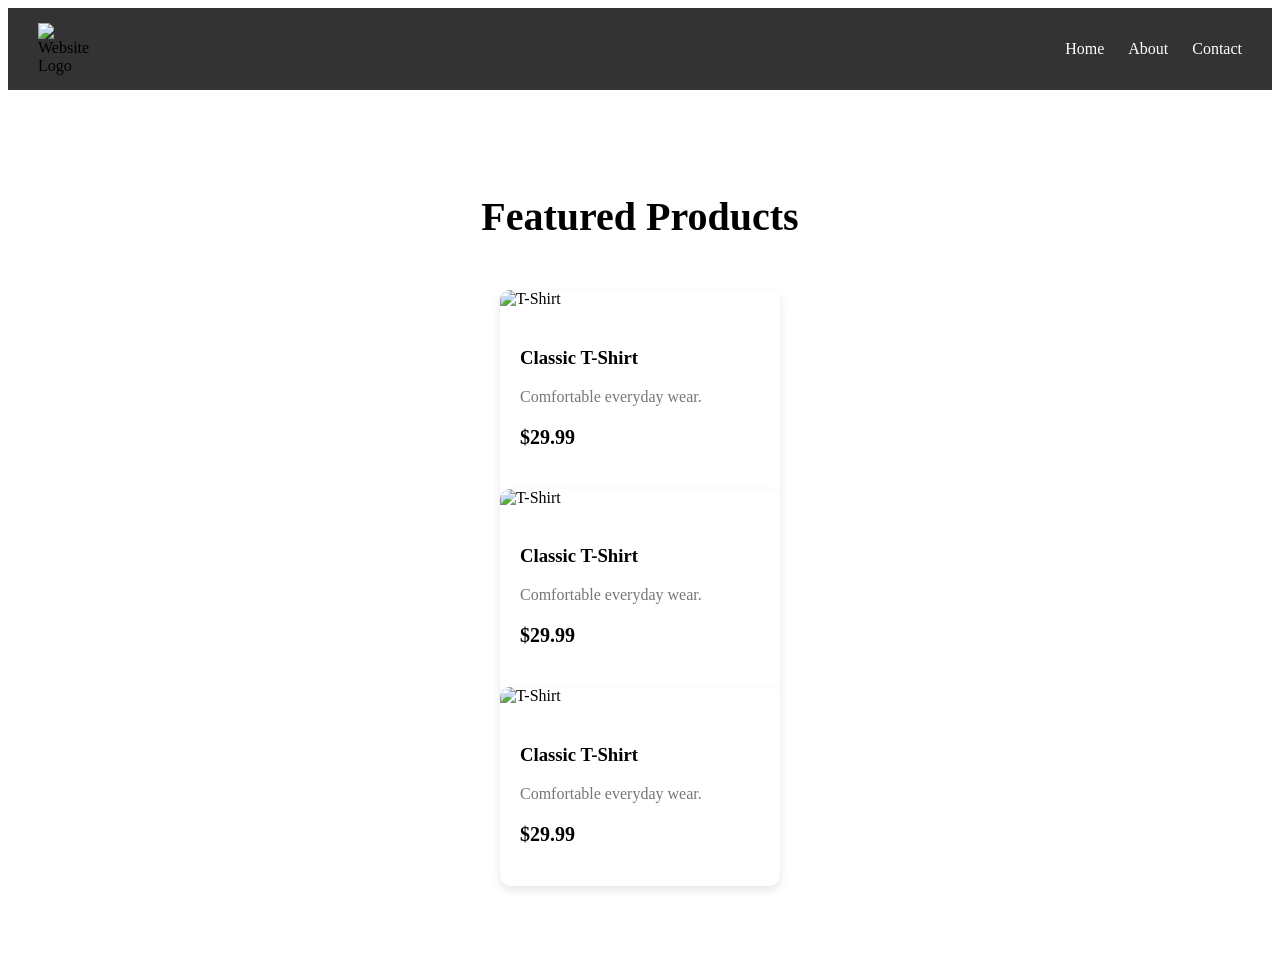
==== index.html @ 225a1d2d "homework done" ====
<!DOCTYPE html>
<html lang="en">
<head>
    <meta charset="UTF-8">
    <meta name="viewport" content="width=device-width, initial-scale=1.0">
    <title>Computer Science 104</title>
</head>
<body>
    <nav style="display: flex; justify-content: space-between; align-items: center; background: #333; padding: 15px 30px;">
  
  <div href="index.html" style="display: flex; align-items: center; text-decoration: none;">
    <img 
  src="icons8-hanger-64.png" 
  alt="Website Logo" 
  style="width: 60px; height: auto;"
>
  </div>

  <div style="display: flex; gap: 24px;">
    <a href="#" style="color: white; text-decoration: none;">Home</a>
    <a href="#" style="color: white; text-decoration: none;">About</a>
    <a href="#" style="color: white; text-decoration: none;">Contact</a>
  </div>
</nav>
  
<section style="padding:70px 40px;">

    <h2 style="text-align:center; font-size:40px; margin-bottom:50px;">
      Featured Products
    </h2>

    <div style="
      display:flex;
      gap:30px;
      justify-content:center;
      flex-wrap:wrap;
    ">

      <!-- Product Card -->
      <div style="
        background:white;
        width:280px;
        border-radius:10px;
        overflow:hidden;
        box-shadow:0 4px 10px rgba(0,0,0,0.1);
      ">

        <img 
          src="https://images.unsplash.com/photo-1521572163474-6864f9cf17ab?q=80&w=800&auto=format&fit=crop"
          alt="T-Shirt"
          style="width:100%; height:320px; object-fit:cover;"
        >

        <div style="padding:20px;">
          <h3>Classic T-Shirt</h3>
          <p style="color:#777;">Comfortable everyday wear.</p>
          <p style="font-size:20px; font-weight:bold;">$29.99</p>
        </div>

        <!-- Product Card -->
      <div style="
        background:white;
        width:280px;
        border-radius:10px;
        overflow:hidden;
        box-shadow:0 4px 10px rgba(0,0,0,0.1);
      ">

        <img 
          src="https://images.unsplash.com/photo-1521572163474-6864f9cf17ab?q=80&w=800&auto=format&fit=crop"
          alt="T-Shirt"
          style="width:100%; height:320px; object-fit:cover;"
        >

        <div style="padding:20px;">
          <h3>Classic T-Shirt</h3>
          <p style="color:#777;">Comfortable everyday wear.</p>
          <p style="font-size:20px; font-weight:bold;">$29.99</p>
        </div>

        <!-- Product Card -->
      <div style="
        background:white;
        width:280px;
        border-radius:10px;
        overflow:hidden;
        box-shadow:0 4px 10px rgba(0,0,0,0.1);
      ">

        <img 
          src="https://images.unsplash.com/photo-1521572163474-6864f9cf17ab?q=80&w=800&auto=format&fit=crop"
          alt="T-Shirt"
          style="width:100%; height:320px; object-fit:cover;"
        >

        <div style="padding:20px;">
          <h3>Classic T-Shirt</h3>
          <p style="color:#777;">Comfortable everyday wear.</p>
          <p style="font-size:20px; font-weight:bold;">$29.99</p>
        </div>

      </div>
    </section>
</body>
</html>
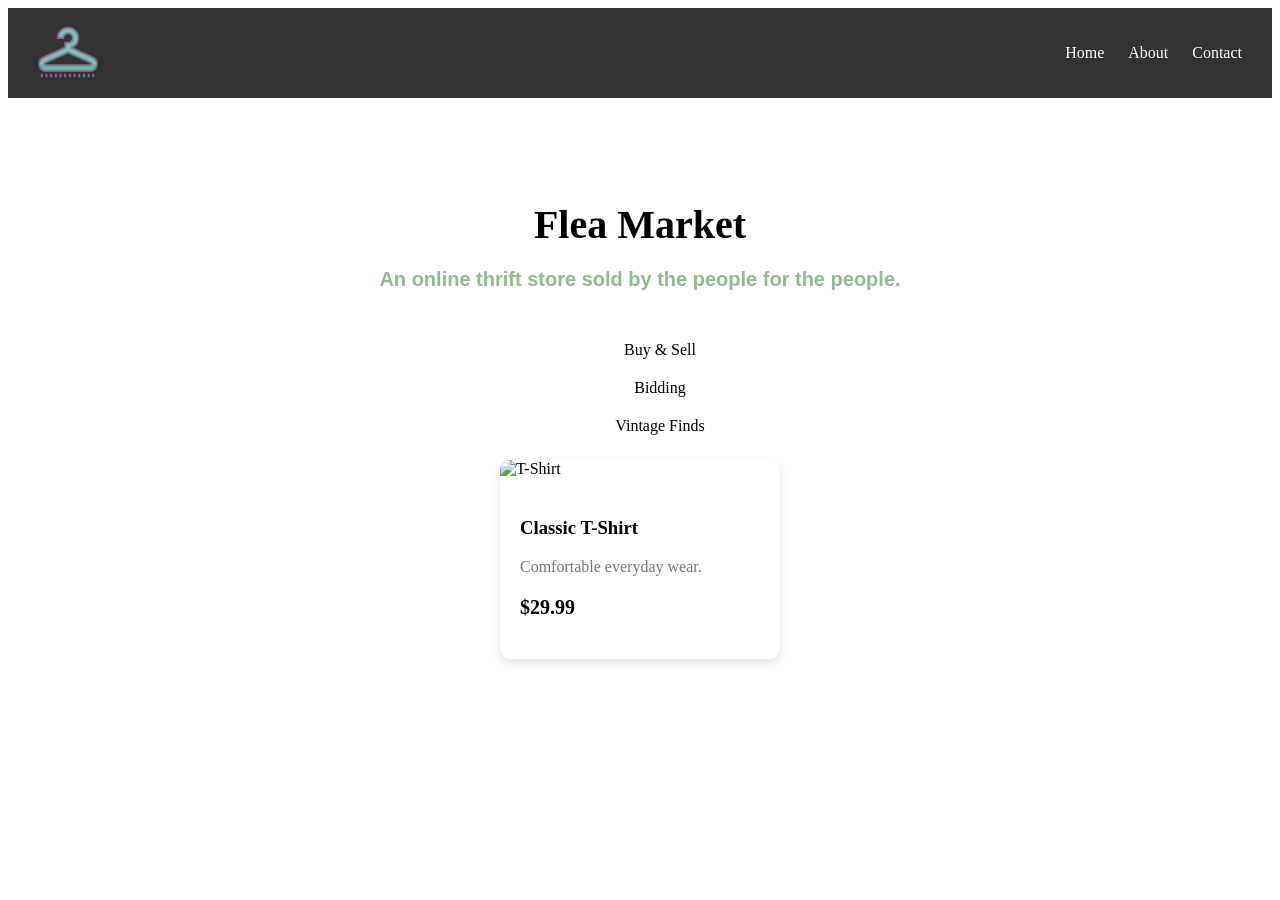
==== commit 656b9849: "homework fixed" ====
--- a/index.html
+++ b/index.html
@@ -25,9 +25,19 @@
   
 <section style="padding:70px 40px;">
 
-    <h2 style="text-align:center; font-size:40px; margin-bottom:50px;">
-      Featured Products
+    <h2 style="text-align:center; font-family: Verdana; font-size:40px; margin-bottom:20px; color:black;">
+      Flea Market
     </h2>
+
+    <h3 style="text-align:center; font-family: Arial; font-size:20px; margin-bottom:50px; color: darkseagreen;">
+      An online thrift store sold by the people for the people.
+    </h3>
+
+    <ul style="list-style: none; display: flex; flex-direction: column; align-items: center; justify-content: center; gap: 20px; padding-bottom: 25px; margin: 0;">
+    <li>Buy & Sell</li>
+    <li>Bidding</li>
+    <li>Vintage Finds</li>
+</ul>
 
     <div style="
       display:flex;
@@ -57,48 +67,7 @@
           <p style="font-size:20px; font-weight:bold;">$29.99</p>
         </div>
 
-        <!-- Product Card -->
-      <div style="
-        background:white;
-        width:280px;
-        border-radius:10px;
-        overflow:hidden;
-        box-shadow:0 4px 10px rgba(0,0,0,0.1);
-      ">
-
-        <img 
-          src="https://images.unsplash.com/photo-1521572163474-6864f9cf17ab?q=80&w=800&auto=format&fit=crop"
-          alt="T-Shirt"
-          style="width:100%; height:320px; object-fit:cover;"
-        >
-
-        <div style="padding:20px;">
-          <h3>Classic T-Shirt</h3>
-          <p style="color:#777;">Comfortable everyday wear.</p>
-          <p style="font-size:20px; font-weight:bold;">$29.99</p>
-        </div>
-
-        <!-- Product Card -->
-      <div style="
-        background:white;
-        width:280px;
-        border-radius:10px;
-        overflow:hidden;
-        box-shadow:0 4px 10px rgba(0,0,0,0.1);
-      ">
-
-        <img 
-          src="https://images.unsplash.com/photo-1521572163474-6864f9cf17ab?q=80&w=800&auto=format&fit=crop"
-          alt="T-Shirt"
-          style="width:100%; height:320px; object-fit:cover;"
-        >
-
-        <div style="padding:20px;">
-          <h3>Classic T-Shirt</h3>
-          <p style="color:#777;">Comfortable everyday wear.</p>
-          <p style="font-size:20px; font-weight:bold;">$29.99</p>
-        </div>
-
+        
       </div>
     </section>
 </body>
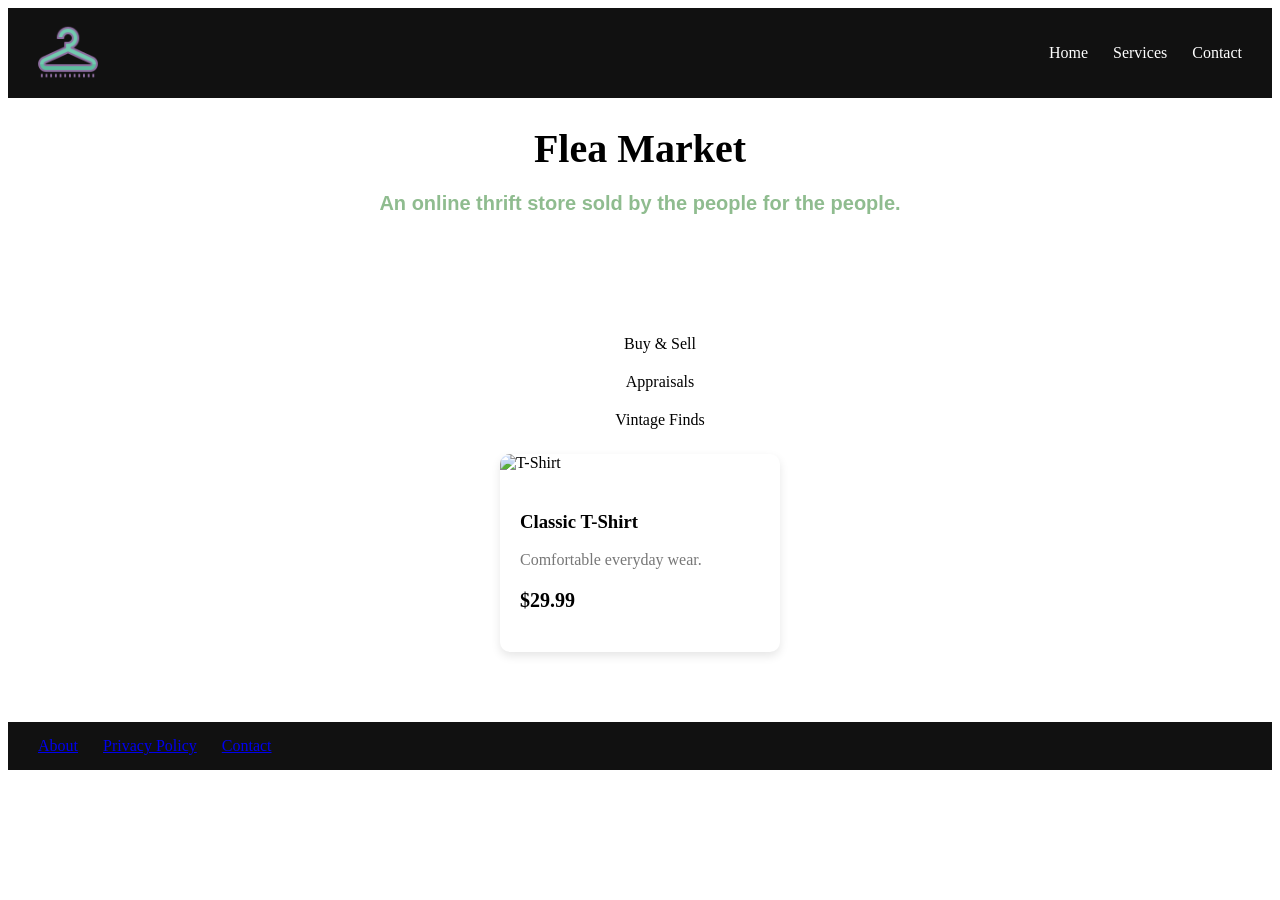
==== commit ab1f340e: "finish" ====
--- a/index.html
+++ b/index.html
@@ -3,72 +3,69 @@
 <head>
     <meta charset="UTF-8">
     <meta name="viewport" content="width=device-width, initial-scale=1.0">
-    <title>Computer Science 104</title>
+    <link rel="stylesheet" href="style.css">
+    <title>Flea Market</title>
 </head>
 <body>
-    <nav style="display: flex; justify-content: space-between; align-items: center; background: #333; padding: 15px 30px;">
+   <nav aria-label="Main navigation">
+    <div class="logo">
+    <img
+      src="img/icons8-hanger-64.png" 
+      alt="Website Logo" 
+      style="width: 60px; height: auto;"
+      >
+    </div>
+    <ul>
+      <li><a href="#" style="color: white; text-decoration: none;">Home</a></li>
+      <li><a href="#" style="color: white; text-decoration: none;">Services</a></li>
+      <li><a href="#" style="color: white; text-decoration: none;">Contact</a></li>
+    </ul>
+   </nav>
   
-  <div href="index.html" style="display: flex; align-items: center; text-decoration: none;">
-    <img 
-  src="icons8-hanger-64.png" 
-  alt="Website Logo" 
-  style="width: 60px; height: auto;"
->
-  </div>
+<header>
+    <h1 class="title" aria-label="title">
+      Flea Market
+    </h1>
 
-  <div style="display: flex; gap: 24px;">
-    <a href="#" style="color: white; text-decoration: none;">Home</a>
-    <a href="#" style="color: white; text-decoration: none;">About</a>
-    <a href="#" style="color: white; text-decoration: none;">Contact</a>
-  </div>
-</nav>
-  
-<section style="padding:70px 40px;">
+    <h2 class="description">
+      An online thrift store sold by the people for the people.
+    </h2>
+    </header>
 
-    <h2 style="text-align:center; font-family: Verdana; font-size:40px; margin-bottom:20px; color:black;">
-      Flea Market
-    </h2>
+    <main>
+    <ul class="services-options">
+    <li>Buy & Sell</li>
+    <li>Appraisals</li>
+    <li>Vintage Finds</li>
+    </ul>
 
-    <h3 style="text-align:center; font-family: Arial; font-size:20px; margin-bottom:50px; color: darkseagreen;">
-      An online thrift store sold by the people for the people.
-    </h3>
-
-    <ul style="list-style: none; display: flex; flex-direction: column; align-items: center; justify-content: center; gap: 20px; padding-bottom: 25px; margin: 0;">
-    <li>Buy & Sell</li>
-    <li>Bidding</li>
-    <li>Vintage Finds</li>
-</ul>
-
-    <div style="
-      display:flex;
-      gap:30px;
-      justify-content:center;
-      flex-wrap:wrap;
-    ">
+    <div class="product">
 
       <!-- Product Card -->
-      <div style="
-        background:white;
-        width:280px;
-        border-radius:10px;
-        overflow:hidden;
-        box-shadow:0 4px 10px rgba(0,0,0,0.1);
-      ">
+      <div class="product-card">
 
         <img 
           src="https://images.unsplash.com/photo-1521572163474-6864f9cf17ab?q=80&w=800&auto=format&fit=crop"
           alt="T-Shirt"
-          style="width:100%; height:320px; object-fit:cover;"
         >
 
-        <div style="padding:20px;">
+        <div class="product-card-desc-box">
           <h3>Classic T-Shirt</h3>
-          <p style="color:#777;">Comfortable everyday wear.</p>
-          <p style="font-size:20px; font-weight:bold;">$29.99</p>
+          <p class="product-card-desc">Comfortable everyday wear.</p>
+          <p class="product-card-price">$29.99</p>
         </div>
 
         
       </div>
-    </section>
+    </main>
+    <footer>
+      <nav aria-label="Footer navigation">
+      <ul>
+        <li><a href="/about">About</a></li>
+        <li><a href="/privacy">Privacy Policy</a></li>
+        <li><a href="/contact">Contact</a></li>
+      </ul>
+    </nav>
+    </footer>
 </body>
 </html>
--- a/style.css
+++ b/style.css
@@ -0,0 +1,104 @@
+/* NAV CONTAINER */
+nav {
+    display: flex;
+    align-items: center;
+    justify-content: space-between;
+    background-color: #111;
+    padding: 15px 30px;
+}
+
+/* LOGO AREA */
+nav .logo {
+    display: flex;
+    align-items: center;
+    gap: 10px;
+}
+
+nav .logo img {
+    width: 45px;
+    height: 45px;
+    object-fit: contain;
+}
+
+nav ul {
+    list-style: none; 
+    display: flex;
+    gap: 25px;
+    margin: 0;
+    padding: 0;
+}
+
+/* Main Body */
+main {
+    padding:70px 40px;
+}
+
+.title {
+    text-align:center; font-family: Verdana; font-size:40px; margin-bottom:20px; color:black;
+}
+
+.description {
+    text-align:center; 
+    font-family: Arial; 
+    font-size:20px; 
+    margin-bottom:50px; 
+    color: darkseagreen;
+}
+
+.services-options {
+    list-style: none; 
+    display: flex; flex-direction: column; 
+    align-items: center; 
+    justify-content: center; 
+    gap: 20px; 
+    padding-bottom: 25px; 
+    margin: 0;
+}
+
+.product {
+    display:flex;
+      gap:30px;
+      justify-content:center;
+      flex-wrap:wrap;
+}
+
+.product-card {
+    background:white;
+        width:280px;
+        border-radius:10px;
+        overflow:hidden;
+        box-shadow:0 4px 10px rgba(0,0,0,0.1);
+}
+
+.product-card img {
+    width:100%; 
+    height:320px; 
+    object-fit:cover;
+}
+
+.product-card-desc-box {
+    padding:20px
+}
+
+.product-card-desc {
+    color:#777;
+}
+
+.product-card-price {
+    font-size:20px; font-weight:bold;
+}
+
+footer {
+    display: flex;
+    align-items: center;
+    justify-content: space-between;
+    background-color: #111;
+    padding: 15px 30px;
+}
+
+footer nav { 
+    display: flex;
+    gap: 25px;
+    margin: 0;
+    padding: 0;
+}
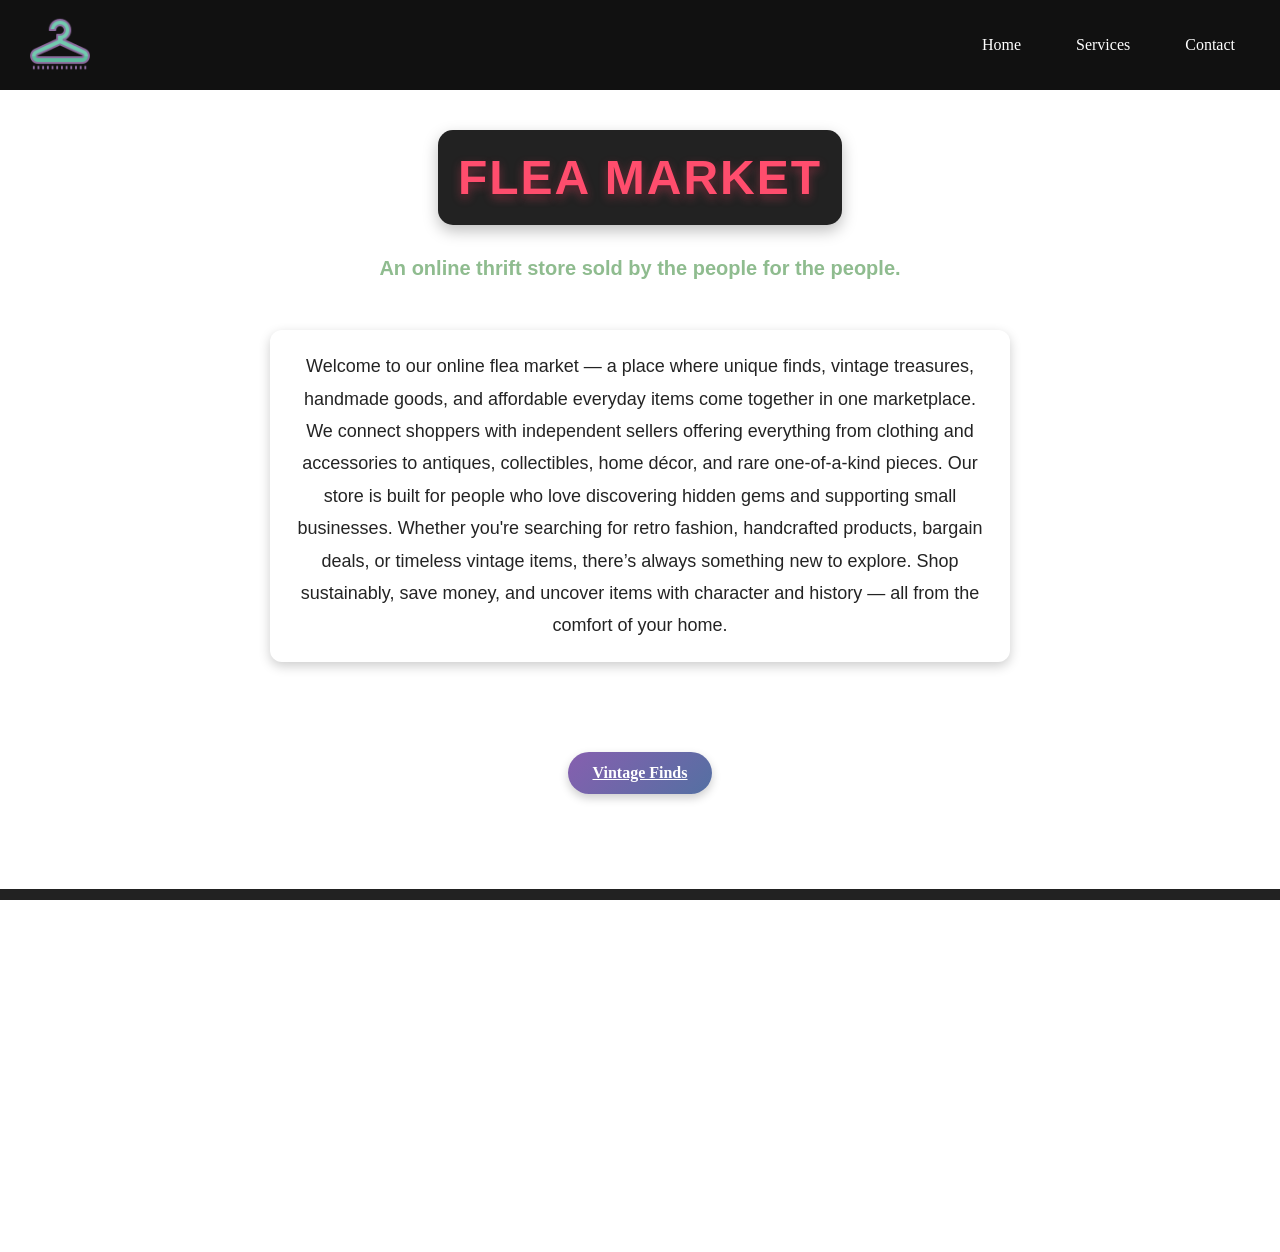
==== commit dfa169fb: "redone" ====
--- a/index.html
+++ b/index.html
@@ -1,71 +1,75 @@
-<!DOCTYPE html>
+<!doctype html>
 <html lang="en">
-<head>
-    <meta charset="UTF-8">
-    <meta name="viewport" content="width=device-width, initial-scale=1.0">
-    <link rel="stylesheet" href="style.css">
+  <head>
+    <meta charset="UTF-8" />
+    <meta name="viewport" content="width=device-width, initial-scale=1.0" />
+    <link rel="stylesheet" href="style.css" />
     <title>Flea Market</title>
-</head>
-<body>
-   <nav aria-label="Main navigation">
-    <div class="logo">
-    <img
-      src="img/icons8-hanger-64.png" 
-      alt="Website Logo" 
-      style="width: 60px; height: auto;"
-      >
-    </div>
-    <ul>
-      <li><a href="#" style="color: white; text-decoration: none;">Home</a></li>
-      <li><a href="#" style="color: white; text-decoration: none;">Services</a></li>
-      <li><a href="#" style="color: white; text-decoration: none;">Contact</a></li>
-    </ul>
-   </nav>
-  
-<header>
-    <h1 class="title" aria-label="title">
-      Flea Market
-    </h1>
+  </head>
+  <body>
+    <nav aria-label="Main navigation">
+      <div class="logo">
+        <img
+          src="img/icons8-hanger-64.png"
+          alt="Website Logo"
+          style="width: 60px; height: auto"
+        />
+      </div>
+      <ul class="nav-links">
+        <li>
+          <a href="index.html">Home</a>
+        </li>
+        <li>
+          <a href="services.html">Services</a>
+        </li>
+        <li>
+          <a href="contact.html">Contact</a>
+        </li>
+      </ul>
+    </nav>
 
-    <h2 class="description">
-      An online thrift store sold by the people for the people.
-    </h2>
+    <header>
+      <h1 class="title">Flea Market</h1>
+
+      <h2 class="description">
+        An online thrift store sold by the people for the people.
+      </h2>
+
+      <p>
+        Welcome to our online flea market — a place where unique finds, vintage
+        treasures, handmade goods, and affordable everyday items come together
+        in one marketplace. We connect shoppers with independent sellers
+        offering everything from clothing and accessories to antiques,
+        collectibles, home décor, and rare one-of-a-kind pieces. Our store is
+        built for people who love discovering hidden gems and supporting small
+        businesses. Whether you're searching for retro fashion, handcrafted
+        products, bargain deals, or timeless vintage items, there’s always
+        something new to explore. Shop sustainably, save money, and uncover
+        items with character and history — all from the comfort of your home.
+      </p>
     </header>
 
     <main>
-    <ul class="services-options">
-    <li>Buy & Sell</li>
-    <li>Appraisals</li>
-    <li>Vintage Finds</li>
-    </ul>
-
-    <div class="product">
-
-      <!-- Product Card -->
-      <div class="product-card">
-
-        <img 
-          src="https://images.unsplash.com/photo-1521572163474-6864f9cf17ab?q=80&w=800&auto=format&fit=crop"
-          alt="T-Shirt"
+      <div class="services-options">
+        <a href="services.html" class="btn" aria-label="Find vintage"
+          >Vintage Finds</a
         >
-
-        <div class="product-card-desc-box">
-          <h3>Classic T-Shirt</h3>
-          <p class="product-card-desc">Comfortable everyday wear.</p>
-          <p class="product-card-price">$29.99</p>
-        </div>
-
-        
       </div>
     </main>
     <footer>
-      <nav aria-label="Footer navigation">
-      <ul>
-        <li><a href="/about">About</a></li>
-        <li><a href="/privacy">Privacy Policy</a></li>
-        <li><a href="/contact">Contact</a></li>
-      </ul>
-    </nav>
+      <div class="footer-container">
+        <h3>Flea Market</h3>
+
+        <p>Buy, sell, and discover unique items online.</p>
+
+        <ul class="footer-links">
+          <li><a href="index.html">Home</a></li>
+          <li><a href="services.html">Shop</a></li>
+          <li><a href="contact.html">Contact</a></li>
+        </ul>
+
+        <p class="copyright">© 2026 Flea Market. All rights reserved.</p>
+      </div>
     </footer>
-</body>
-</html>+  </body>
+</html>
--- a/style.css
+++ b/style.css
@@ -1,3 +1,9 @@
+html, body {
+  margin: 0;
+  height: 100%;
+  overflow: auto;
+}
+
 /* NAV CONTAINER */
 nav {
     display: flex;
@@ -7,6 +13,27 @@
     padding: 15px 30px;
 }
 
+.nav-container {
+      display: flex;
+      justify-content: space-between;
+      align-items: center;
+      flex-wrap: wrap;
+      background-color: white;
+    }
+
+.nav-links a {
+      color: white;
+      text-decoration: none;
+      padding: 10px 15px;
+      border-radius: 6px;
+      transition: 0.3s;
+    }
+
+  .nav-links a:hover {
+      background: #2575fc;
+    }
+
+
 /* LOGO AREA */
 nav .logo {
     display: flex;
@@ -34,7 +61,27 @@
 }
 
 .title {
-    text-align:center; font-family: Verdana; font-size:40px; margin-bottom:20px; color:black;
+    font-size: 48px;
+  font-weight: bold;
+  text-align: center;
+  color: #ff4d6d;
+  font-family: 'Poppins', sans-serif;
+  letter-spacing: 2px;
+  text-transform: uppercase;
+  margin-top: 40px;
+
+  text-shadow:
+    0 2px 5px rgba(0,0,0,0.2),
+    0 4px 10px rgba(255,77,109,0.4);
+
+  background-color: #222;
+  padding: 20px;
+  border-radius: 15px;
+  width: fit-content;
+  margin-left: auto;
+  margin-right: auto;
+
+  box-shadow: 0 6px 15px rgba(0,0,0,0.25);
 }
 
 .description {
@@ -45,14 +92,51 @@
     color: darkseagreen;
 }
 
+p {
+  font-size: 18px;
+  line-height: 1.8;
+  color: #000000dc;
+  background: rgba(255, 255, 255, 0.08);
+  padding: 20px;
+  border-radius: 12px;
+  max-width: 700px;
+  margin: 20px auto;
+  text-align: center;
+  font-family: 'Segoe UI', sans-serif;
+  backdrop-filter: blur(6px);
+  box-shadow: 0 4px 12px rgba(0,0,0,0.2);
+}
+
 .services-options {
     list-style: none; 
-    display: flex; flex-direction: column; 
+    display: flex; flex-direction: row; 
     align-items: center; 
     justify-content: center; 
     gap: 20px; 
     padding-bottom: 25px; 
     margin: 0;
+}
+
+.btn {
+  background: linear-gradient(135deg, #865faf, #5470a2);
+  color: white;
+  border: none;
+  padding: 12px 25px;
+  font-size: 16px;
+  font-weight: bold;
+  border-radius: 30px;
+  cursor: pointer;
+  transition: 0.3s ease;
+  box-shadow: 0 4px 10px rgba(0,0,0,0.2);
+}
+
+button:hover {
+  transform: translateY(-3px);
+  box-shadow: 0 6px 14px rgba(0,0,0,0.3);
+}
+
+button:active {
+  transform: scale(0.98);
 }
 
 .product {
@@ -88,17 +172,101 @@
     font-size:20px; font-weight:bold;
 }
 
+/* FOOTER */
+
 footer {
-    display: flex;
-    align-items: center;
-    justify-content: space-between;
-    background-color: #111;
-    padding: 15px 30px;
-}
-
-footer nav { 
-    display: flex;
-    gap: 25px;
-    margin: 0;
-    padding: 0;
-}
+  background: #222;
+  color: white;
+  padding: 40px 20px;
+  text-align: center;
+}
+
+.footer-container {
+  max-width: 1000px;
+  margin: auto;
+}
+
+.footer-links {
+  list-style: none;
+  padding: 0;
+  margin: 20px 0;
+  display: flex;
+  justify-content: center;
+  gap: 20px;
+  flex-wrap: wrap;
+}
+
+.footer-links a {
+  color: white;
+  text-decoration: none;
+}
+
+.footer-links a:hover {
+  color: #2575fc;
+}
+
+
+/* CONTACT FORM CSS */
+.contact-form {
+  max-width: 500px;
+  margin: 40px auto;
+  padding: 20px;
+  background: #222;
+  color: white;
+  border-radius: 12px;
+  font-family: Arial, sans-serif;
+  box-shadow: 0 6px 15px rgba(0,0,0,0.3);
+}
+
+.contact-form h2 {
+  text-align: center;
+  margin-bottom: 20px;
+}
+
+.contact-form label {
+  display: block;
+  margin-top: 10px;
+  margin-bottom: 5px;
+}
+
+.contact-form input,
+.contact-form textarea {
+  width: 100%;
+  padding: 10px;
+  border: none;
+  border-radius: 6px;
+  margin-bottom: 15px;
+}
+
+.contact-form button {
+  width: 100%;
+  padding: 12px;
+  background: #2575fc;
+  color: white;
+  border: none;
+  border-radius: 8px;
+  font-size: 16px;
+  cursor: pointer;
+}
+
+.contact-form button:hover {
+  background: #1b5edc;
+}
+
+/* MOBILE RESPONSIVE */
+
+@media (max-width: 768px) {
+      nav {
+        flex-direction: column;
+        align-items: flex-start;
+      }
+       .nav-links {
+        width: 100%;
+        flex-direction: column;
+        margin-top: 15px;
+      }
+      .nav-links a {
+        width: 100%;
+        box-sizing: border-box;
+      }
+    }
